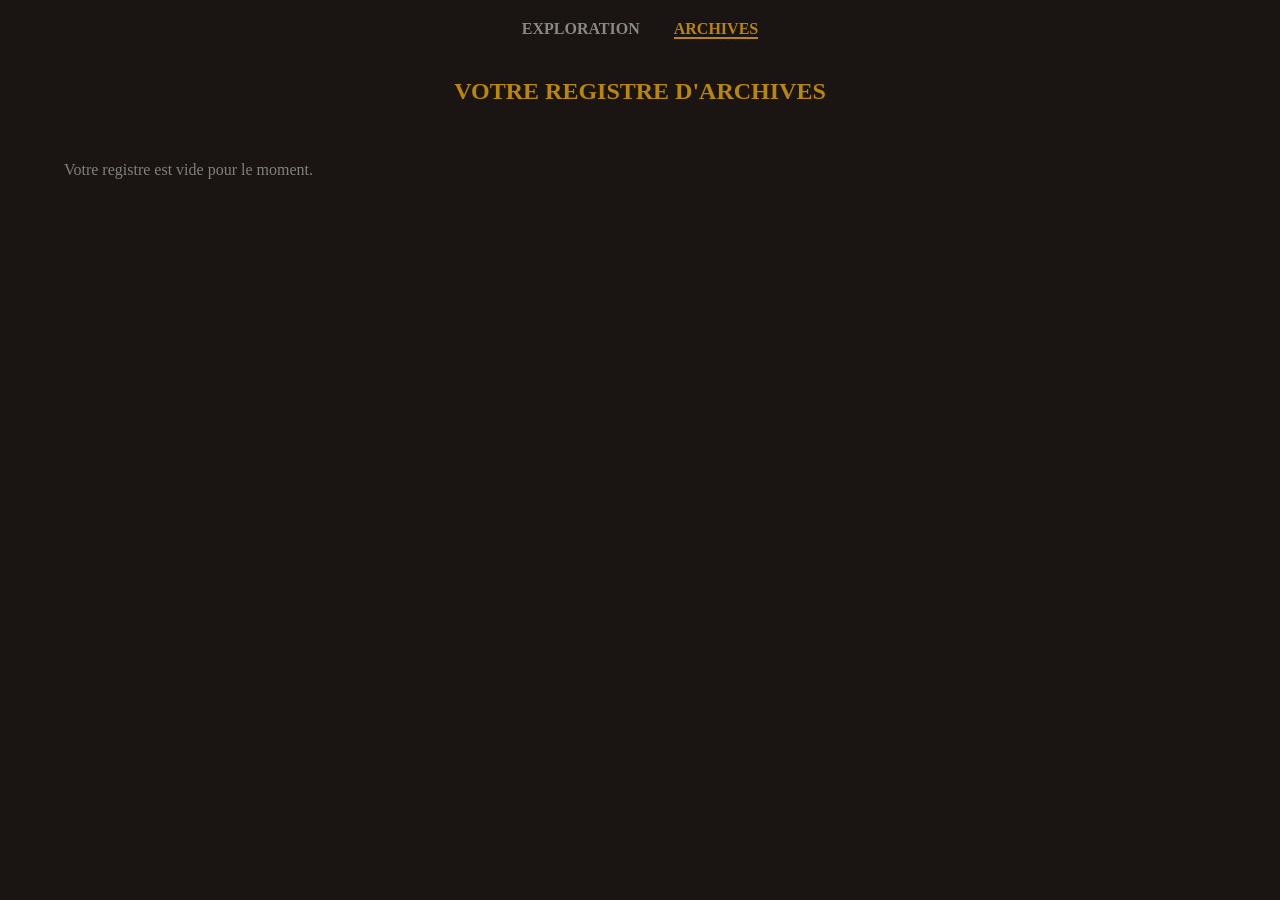
==== collection.html @ 00c65c1b "Add files via upload" ====
<!DOCTYPE html>
<html lang="fr">
<head>
    <meta charset="UTF-8">
    <title>Mes Archives Gallica</title>
    <link rel="stylesheet" href="style.css">
</head>
<body>
    <nav>
        <a href="index.html">Exploration</a>
        <a href="collection.html" class="active">Archives</a>
    </nav>

    <h2 style="color:var(--gold);">VOTRE REGISTRE D'ARCHIVES</h2>
    <div class="grid" id="collectionGrid"></div>

    <script src="script.js"></script>
    <script>window.onload = renderCollection;</script>
</body>
</html>
---- style.css ----
:root {
    --bg: #1a1412;
    --paper: #fdf6e3;
    --gold: #b8860b;
    --ink: #586e75;
}

body {
    background: var(--bg);
    color: white;
    font-family: 'Times New Roman', serif;
    display: flex;
    flex-direction: column;
    align-items: center;
    margin: 0;
    min-height: 100vh;
}

nav { margin: 20px; }
nav a { color: #888; text-decoration: none; margin: 0 15px; font-weight: bold; text-transform: uppercase; }
nav a.active { color: var(--gold); border-bottom: 2px solid var(--gold); }

.pack {
    width: 250px; height: 350px;
    background: linear-gradient(135deg, #3d2b1f, #1a110a);
    border: 4px double var(--gold);
    border-radius: 10px;
    display: flex;
    flex-direction: column;
    align-items: center;
    justify-content: center;
    cursor: pointer;
    box-shadow: 0 10px 30px rgba(0,0,0,0.5);
    transition: 0.3s;
}

.pack:hover { transform: scale(1.02); }
.shake { animation: shake 0.5s infinite; }
@keyframes shake { 0% {transform:rotate(0)} 25% {transform:rotate(-2deg)} 75% {transform:rotate(2deg)} }

.overlay {
    position: fixed; inset: 0; background: rgba(0,0,0,0.85);
    display: flex; justify-content: center; align-items: center; z-index: 100;
}

.card {
    background: var(--paper); color: var(--ink);
    width: 300px; padding: 20px; border-radius: 8px;
    text-align: center; border: 5px solid var(--gold);
}

.card img { max-width: 100%; height: 220px; object-fit: contain; margin: 10px 0; border: 1px solid #ccc; }

.grid {
    display: grid; grid-template-columns: repeat(auto-fill, minmax(150px, 1fr));
    gap: 15px; width: 90%; padding: 20px;
}

.mini-card {
    background: var(--paper); color: var(--ink);
    padding: 10px; border-radius: 5px; text-align: center;
}

.mini-card img { width: 100%; height: 120px; object-fit: cover; }
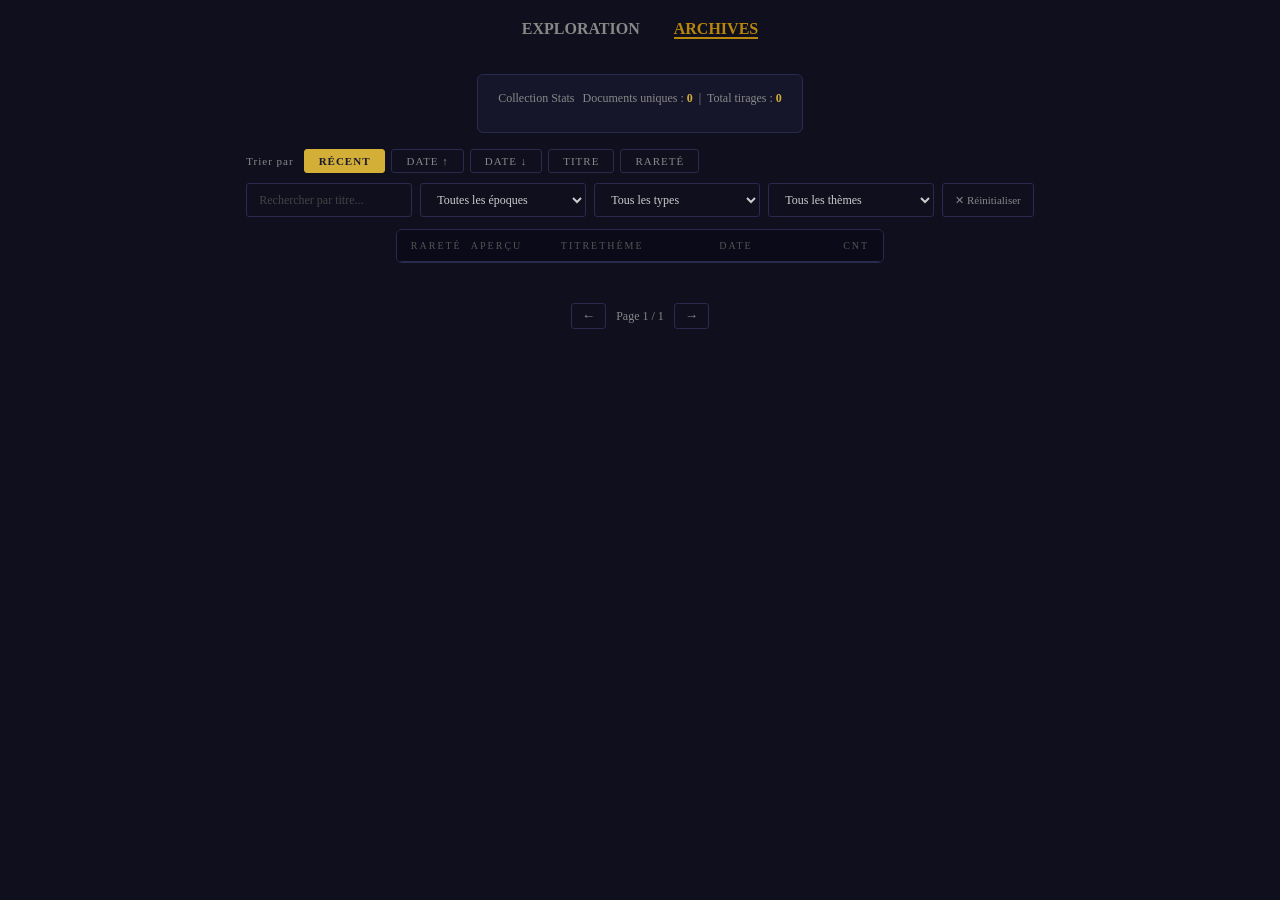
==== commit fbde52d7: "Update collection.html" ====
--- a/collection.html
+++ b/collection.html
@@ -1,20 +1,566 @@
 <!DOCTYPE html>
 <html lang="fr">
 <head>
-    <meta charset="UTF-8">
-    <title>Mes Archives Gallica</title>
-    <link rel="stylesheet" href="style.css">
+  <meta charset="UTF-8">
+  <title>Mes Archives Gallica</title>
+  <link rel="stylesheet" href="style.css">
+  <style>
+    * { box-sizing: border-box; }
+
+    body {
+      background: #0f0f1e;
+      color: #ccc;
+      font-family: Georgia, serif;
+      margin: 0;
+    }
+
+    /* ---- STATS ---- */
+    .stats-block {
+      background: #16162a;
+      border: 1px solid #2a2a4e;
+      border-radius: 6px;
+      margin: 16px 20px;
+      padding: 16px 20px;
+    }
+
+    .stats-title {
+      font-size: 16px;
+      font-weight: bold;
+      color: #fff;
+      margin-bottom: 10px;
+      display: flex;
+      justify-content: space-between;
+      flex-wrap: wrap;
+      gap: 8px;
+    }
+
+    .stats-title span {
+      font-size: 12px;
+      color: #888;
+      font-weight: normal;
+    }
+
+    .stats-title span b { color: #d4af37; }
+
+    .rarity-bars {
+      display: flex;
+      gap: 8px;
+      flex-wrap: wrap;
+    }
+
+    .rarity-bar {
+      flex: 1;
+      min-width: 90px;
+      background: #0f0f1e;
+      border: 1px solid #2a2a4e;
+      border-radius: 4px;
+      padding: 8px 10px;
+    }
+
+    .rarity-bar .rb-label {
+      font-size: 10px;
+      font-weight: bold;
+      letter-spacing: 1px;
+      margin-bottom: 4px;
+    }
+
+    .rarity-bar .rb-count {
+      font-size: 11px;
+      color: #888;
+      margin-bottom: 4px;
+    }
+
+    .rarity-bar .rb-bar {
+      height: 3px;
+      background: #2a2a4e;
+      border-radius: 2px;
+      overflow: hidden;
+    }
+
+    .rarity-bar .rb-fill {
+      height: 100%;
+      border-radius: 2px;
+      transition: width .5s ease;
+    }
+
+    /* ---- FILTRES ---- */
+    .controls {
+      margin: 0 20px 12px;
+      display: flex;
+      flex-direction: column;
+      gap: 10px;
+    }
+
+    .sort-buttons {
+      display: flex;
+      gap: 6px;
+      flex-wrap: wrap;
+      align-items: center;
+    }
+
+    .sort-label {
+      font-size: 11px;
+      color: #888;
+      letter-spacing: 1px;
+      margin-right: 4px;
+    }
+
+    .sort-btn {
+      padding: 5px 14px;
+      border: 1px solid #2a2a4e;
+      background: transparent;
+      color: #888;
+      border-radius: 3px;
+      font-family: Georgia, serif;
+      font-size: 11px;
+      letter-spacing: 1px;
+      cursor: pointer;
+      transition: all .15s;
+    }
+
+    .sort-btn:hover { color: #d4af37; border-color: #d4af37; }
+    .sort-btn.active { background: #d4af37; color: #1a1a2e; border-color: #d4af37; font-weight: bold; }
+
+    .search-row {
+      display: flex;
+      gap: 8px;
+      flex-wrap: wrap;
+    }
+
+    .search-row input,
+    .search-row select {
+      background: #0f0f1e;
+      border: 1px solid #2a2a4e;
+      color: #ccc;
+      padding: 8px 12px;
+      border-radius: 3px;
+      font-family: Georgia, serif;
+      font-size: 12px;
+      flex: 1;
+      min-width: 160px;
+    }
+
+    .search-row input:focus,
+    .search-row select:focus {
+      outline: none;
+      border-color: #d4af3766;
+    }
+
+    .search-row input::placeholder { color: #444; }
+
+    .filter-only {
+      padding: 5px 12px;
+      border: 1px solid #2a2a4e;
+      background: transparent;
+      color: #888;
+      border-radius: 3px;
+      font-family: Georgia, serif;
+      font-size: 11px;
+      cursor: pointer;
+      white-space: nowrap;
+    }
+    .filter-only.active { background: #d4af3722; color: #d4af37; border-color: #d4af37; }
+    .filter-only:hover { border-color: #d4af37; color: #d4af37; }
+
+    /* ---- TABLEAU ---- */
+    .table-wrap {
+      margin: 0 20px 40px;
+      border: 1px solid #2a2a4e;
+      border-radius: 6px;
+      overflow: hidden;
+    }
+
+    .table-head {
+      display: grid;
+      grid-template-columns: 60px 90px 1fr 120px 100px 50px;
+      background: #0a0a18;
+      padding: 10px 14px;
+      font-size: 10px;
+      letter-spacing: 2px;
+      color: #555;
+      border-bottom: 1px solid #2a2a4e;
+    }
+
+    .table-row {
+      display: grid;
+      grid-template-columns: 60px 90px 1fr 120px 100px 50px;
+      padding: 10px 14px;
+      border-bottom: 1px solid #1a1a2e;
+      align-items: center;
+      cursor: pointer;
+      transition: background .12s;
+    }
+
+    .table-row:last-child { border-bottom: none; }
+    .table-row:hover { background: #1a1a2e; }
+
+    /* Rareté */
+    .badge-rarity {
+      font-size: 11px;
+      font-weight: bold;
+      letter-spacing: 1px;
+    }
+
+    /* Vignette */
+    .thumb-wrap {
+      display: flex;
+      align-items: center;
+      gap: 8px;
+    }
+
+    .thumb-wrap img {
+      width: 50px;
+      height: 64px;
+      object-fit: cover;
+      border-radius: 2px;
+      border: 1px solid #2a2a4e;
+      background: #111;
+      flex-shrink: 0;
+    }
+
+    /* Titre + badges */
+    .title-cell { padding-right: 12px; }
+
+    .doc-title {
+      font-size: 13px;
+      color: #ddd;
+      margin-bottom: 5px;
+      white-space: nowrap;
+      overflow: hidden;
+      text-overflow: ellipsis;
+      max-width: 100%;
+    }
+
+    .doc-badges {
+      display: flex;
+      gap: 4px;
+      flex-wrap: wrap;
+    }
+
+    .badge {
+      font-size: 9px;
+      padding: 2px 7px;
+      border-radius: 10px;
+      background: #1e1e3a;
+      color: #888;
+      border: 1px solid #2a2a4e;
+      white-space: nowrap;
+    }
+
+    .badge-theme { color: #7a9fd4; border-color: #2a4a7a; }
+    .badge-type  { color: #9d7a2a; border-color: #4a3a1a; }
+
+    /* Date */
+    .date-cell { font-size: 12px; color: #888; }
+
+    /* ARK */
+    .ark-cell { font-size: 9px; color: #444; font-family: monospace; }
+
+    /* Compteur */
+    .cnt-cell { font-size: 11px; color: #555; text-align: right; }
+
+    /* Vide */
+    .empty-state {
+      padding: 60px 20px;
+      text-align: center;
+      color: #555;
+    }
+    .empty-state a { color: #d4af37; text-decoration: none; }
+
+    /* Pagination */
+    .pagination {
+      display: flex;
+      align-items: center;
+      gap: 10px;
+      justify-content: flex-end;
+      padding: 0 20px 16px;
+      font-size: 12px;
+      color: #888;
+    }
+
+    .pagination button {
+      background: transparent;
+      border: 1px solid #2a2a4e;
+      color: #888;
+      padding: 4px 10px;
+      border-radius: 3px;
+      cursor: pointer;
+      font-family: Georgia, serif;
+    }
+
+    .pagination button:hover:not(:disabled) { border-color: #d4af37; color: #d4af37; }
+    .pagination button:disabled { opacity: .3; cursor: default; }
+  </style>
 </head>
 <body>
-    <nav>
-        <a href="index.html">Exploration</a>
-        <a href="collection.html" class="active">Archives</a>
-    </nav>
-
-    <h2 style="color:var(--gold);">VOTRE REGISTRE D'ARCHIVES</h2>
-    <div class="grid" id="collectionGrid"></div>
-
-    <script src="script.js"></script>
-    <script>window.onload = renderCollection;</script>
+  <nav>
+    <a href="index.html">Exploration</a>
+    <a href="collection.html" class="active">Archives</a>
+  </nav>
+
+  <!-- STATS -->
+  <div class="stats-block">
+    <div class="stats-title">
+      <span>Collection Stats</span>
+      <span>Documents uniques : <b id="statUnique">0</b> &nbsp;|&nbsp; Total tirages : <b id="statTotal">0</b></span>
+    </div>
+    <div class="rarity-bars" id="rarityBars"></div>
+  </div>
+
+  <!-- CONTRÔLES -->
+  <div class="controls">
+    <div class="sort-buttons">
+      <span class="sort-label">Trier par</span>
+      <button class="sort-btn active" data-sort="recent">RÉCENT</button>
+      <button class="sort-btn" data-sort="date_asc">DATE ↑</button>
+      <button class="sort-btn" data-sort="date_desc">DATE ↓</button>
+      <button class="sort-btn" data-sort="title">TITRE</button>
+      <button class="sort-btn" data-sort="rarity">RARETÉ</button>
+    </div>
+    <div class="search-row">
+      <input type="text" id="searchTitle" placeholder="Rechercher par titre...">
+      <select id="filterEpoque">
+        <option value="">Toutes les époques</option>
+        <option value="medieval">Moyen Âge (avant 1500)</option>
+        <option value="renaissance">Renaissance (1500–1600)</option>
+        <option value="xviie">XVIIe siècle</option>
+        <option value="xviiie">XVIIIe siècle</option>
+        <option value="xixe">XIXe siècle</option>
+        <option value="xxe">XXe siècle</option>
+        <option value="unknown">Date inconnue</option>
+      </select>
+      <select id="filterType">
+        <option value="">Tous les types</option>
+        <option value="image">🖼️ Images</option>
+        <option value="fascicule">📰 Presse</option>
+        <option value="manuscrit">📜 Manuscrits</option>
+        <option value="carte">🗺️ Cartes</option>
+        <option value="affiche">🎨 Affiches</option>
+      </select>
+      <select id="filterTheme">
+        <option value="">Tous les thèmes</option>
+      </select>
+      <button class="filter-only" id="btnReset">✕ Réinitialiser</button>
+    </div>
+  </div>
+
+  <!-- TABLEAU -->
+  <div class="table-wrap">
+    <div class="table-head">
+      <div>RARETÉ</div>
+      <div>APERÇU</div>
+      <div>TITRE</div>
+      <div>THÈME</div>
+      <div>DATE</div>
+      <div style="text-align:right">CNT</div>
+    </div>
+    <div id="collectionList"></div>
+  </div>
+
+  <!-- PAGINATION -->
+  <div class="pagination">
+    <button id="btnPrev">←</button>
+    <span id="pageInfo">Page 1 / 1</span>
+    <button id="btnNext">→</button>
+  </div>
+
+  <script src="script.js"></script>
+  <script>
+    const STORAGE_KEY = "gallica_collection_v1";
+    const PAGE_SIZE = 20;
+
+    let currentPage = 1;
+    let currentSort = "recent";
+
+    const RARITIES = [
+      { label: "LÉGENDAIRE", short: "LR", color: "#c8a200" },
+      { label: "ÉPIQUE",     short: "UR", color: "#9932cc" },
+      { label: "RARE",       short: "SR", color: "#2768c4" },
+      { label: "PEU COMMUN", short: "R",  color: "#2a9d4e" },
+      { label: "COMMUN",     short: "C",  color: "#888888" },
+    ];
+
+    const TYPE_LABELS = {
+      photo: "📷 Photo", journal: "📰 Journal", fascicule: "📰 Presse",
+      carte: "🗺️ Carte", affiche: "🖼️ Affiche", dessin: "✏️ Dessin",
+      manuscrit: "📜 Manuscrit", revue: "📖 Revue", image: "🖼️ Image",
+      "image fixe": "🖼️ Image", document: "📄 Document", estampe: "🎨 Estampe",
+    };
+
+    function getEpoque(year) {
+      if (!year) return "unknown";
+      const y = parseInt(year);
+      if (y < 1500) return "medieval";
+      if (y < 1600) return "renaissance";
+      if (y < 1700) return "xviie";
+      if (y < 1800) return "xviiie";
+      if (y < 1900) return "xixe";
+      return "xxe";
+    }
+
+    function getTypeCategory(docType) {
+      if (!docType) return "image";
+      const t = docType.toLowerCase();
+      if (t.includes("manuscrit")) return "manuscrit";
+      if (t.includes("carte")) return "carte";
+      if (t.includes("fascicule") || t.includes("journal") || t.includes("revue")) return "fascicule";
+      if (t.includes("affiche") || t.includes("estampe") || t.includes("dessin")) return "affiche";
+      return "image";
+    }
+
+    function rarityFromLabel(label) {
+      return RARITIES.find(r => r.label === label) || RARITIES[4];
+    }
+
+    function renderStats(coll) {
+      document.getElementById('statUnique').textContent = coll.length;
+      document.getElementById('statTotal').textContent  = coll.length;
+
+      const counts = {};
+      RARITIES.forEach(r => counts[r.label] = 0);
+      coll.forEach(c => { if (c.rarity) counts[c.rarity] = (counts[c.rarity] || 0) + 1; });
+
+      document.getElementById('rarityBars').innerHTML = RARITIES.map(r => {
+        const n = counts[r.label] || 0;
+        const pct = coll.length ? Math.round(n / coll.length * 100) : 0;
+        return `
+          <div class="rarity-bar">
+            <div class="rb-label" style="color:${r.color}">${r.short}</div>
+            <div class="rb-count">${n} / ${coll.length}</div>
+            <div class="rb-bar"><div class="rb-fill" style="width:${pct}%;background:${r.color}"></div></div>
+          </div>`;
+      }).join('');
+    }
+
+    function renderCollection() {
+      const coll = JSON.parse(localStorage.getItem(STORAGE_KEY)) || [];
+
+      // Remplir thèmes
+      const themes = [...new Set(coll.map(c => c.theme).filter(Boolean))].sort();
+      const themeSelect = document.getElementById('filterTheme');
+      const prevTheme = themeSelect.value;
+      themeSelect.innerHTML = '<option value="">Tous les thèmes</option>' +
+        themes.map(t => `<option value="${t}"${t===prevTheme?' selected':''}>${t}</option>`).join('');
+
+      renderStats(coll);
+
+      // Filtres
+      const search = document.getElementById('searchTitle').value.toLowerCase();
+      const epoque = document.getElementById('filterEpoque').value;
+      const type   = document.getElementById('filterType').value;
+      const theme  = document.getElementById('filterTheme').value;
+
+      let filtered = coll.filter(card => {
+        const title = (card.title || card.name || '').toLowerCase();
+        if (search && !title.includes(search)) return false;
+        if (epoque && getEpoque(card.year) !== epoque) return false;
+        if (type   && getTypeCategory(card.docType) !== type) return false;
+        if (theme  && card.theme !== theme) return false;
+        return true;
+      });
+
+      // Tri
+      const rarityOrder = { "LÉGENDAIRE":0,"ÉPIQUE":1,"RARE":2,"PEU COMMUN":3,"COMMUN":4 };
+      filtered.sort((a, b) => {
+        if (currentSort === "date_asc")  return (parseInt(a.year)||9999) - (parseInt(b.year)||9999);
+        if (currentSort === "date_desc") return (parseInt(b.year)||0)    - (parseInt(a.year)||0);
+        if (currentSort === "title")     return (a.title||a.name||'').localeCompare(b.title||b.name||'','fr');
+        if (currentSort === "rarity")    return (rarityOrder[a.rarity]||4) - (rarityOrder[b.rarity]||4);
+        return 0; // recent = ordre naturel
+      });
+
+      // Pagination
+      const totalPages = Math.max(1, Math.ceil(filtered.length / PAGE_SIZE));
+      if (currentPage > totalPages) currentPage = totalPages;
+      const start = (currentPage - 1) * PAGE_SIZE;
+      const page  = filtered.slice(start, start + PAGE_SIZE);
+
+      document.getElementById('pageInfo').textContent = `Page ${currentPage} / ${totalPages}`;
+      document.getElementById('btnPrev').disabled = currentPage <= 1;
+      document.getElementById('btnNext').disabled = currentPage >= totalPages;
+
+      const list = document.getElementById('collectionList');
+
+      if (coll.length === 0) {
+        list.innerHTML = `<div class="empty-state">
+          <p style="font-size:36px">📜</p>
+          <p>Votre collection est vide.</p>
+          <p><a href="index.html">Commencer l'exploration →</a></p>
+        </div>`;
+        return;
+      }
+
+      if (filtered.length === 0) {
+        list.innerHTML = `<div class="empty-state"><p>Aucun document ne correspond à ces filtres.</p></div>`;
+        return;
+      }
+
+      list.innerHTML = page.map(card => {
+        const img      = card.img || card.imgUrl || '';
+        const url      = card.url || card.itemUrl || '#';
+        const title    = card.title || card.name || 'Document';
+        const year     = card.year || '—';
+        const typeStr  = TYPE_LABELS[card.docType] || "📄 Document";
+        const rarity   = rarityFromLabel(card.rarity);
+        const arkShort = card.arkId ? `#${card.arkId.substring(0,10)}` : '';
+        const theme    = card.theme || '';
+
+        return `
+          <div class="table-row" onclick="window.open('${url}','_blank')" title="Voir sur Gallica">
+            <div class="badge-rarity" style="color:${rarity.color}">${rarity.short}</div>
+            <div class="thumb-wrap">
+              <img src="${img}" onerror="this.onerror=null;this.style.opacity='.3';" alt="${title}">
+            </div>
+            <div class="title-cell">
+              <div class="doc-title">${title}</div>
+              <div class="doc-badges">
+                <span class="badge badge-type">${typeStr}</span>
+                <span class="badge" style="font-size:9px;color:#444">${arkShort}</span>
+              </div>
+            </div>
+            <div class="date-cell">
+              ${theme ? `<span class="badge badge-theme">${theme}</span>` : '—'}
+            </div>
+            <div class="date-cell">${year}</div>
+            <div class="cnt-cell">x1</div>
+          </div>`;
+      }).join('');
+    }
+
+    // ---- EVENTS ----
+    document.querySelectorAll('.sort-btn').forEach(btn => {
+      btn.addEventListener('click', () => {
+        document.querySelectorAll('.sort-btn').forEach(b => b.classList.remove('active'));
+        btn.classList.add('active');
+        currentSort = btn.dataset.sort;
+        currentPage = 1;
+        renderCollection();
+      });
+    });
+
+    ['searchTitle','filterEpoque','filterType','filterTheme'].forEach(id => {
+      document.getElementById(id).addEventListener('input', () => {
+        currentPage = 1;
+        renderCollection();
+      });
+    });
+
+    document.getElementById('btnReset').addEventListener('click', () => {
+      document.getElementById('searchTitle').value  = '';
+      document.getElementById('filterEpoque').value = '';
+      document.getElementById('filterType').value   = '';
+      document.getElementById('filterTheme').value  = '';
+      currentSort = 'recent';
+      currentPage = 1;
+      document.querySelectorAll('.sort-btn').forEach(b => b.classList.remove('active'));
+      document.querySelector('[data-sort="recent"]').classList.add('active');
+      renderCollection();
+    });
+
+    document.getElementById('btnPrev').addEventListener('click', () => { currentPage--; renderCollection(); });
+    document.getElementById('btnNext').addEventListener('click', () => { currentPage++; renderCollection(); });
+
+    renderCollection();
+  </script>
 </body>
-</html>+</html>
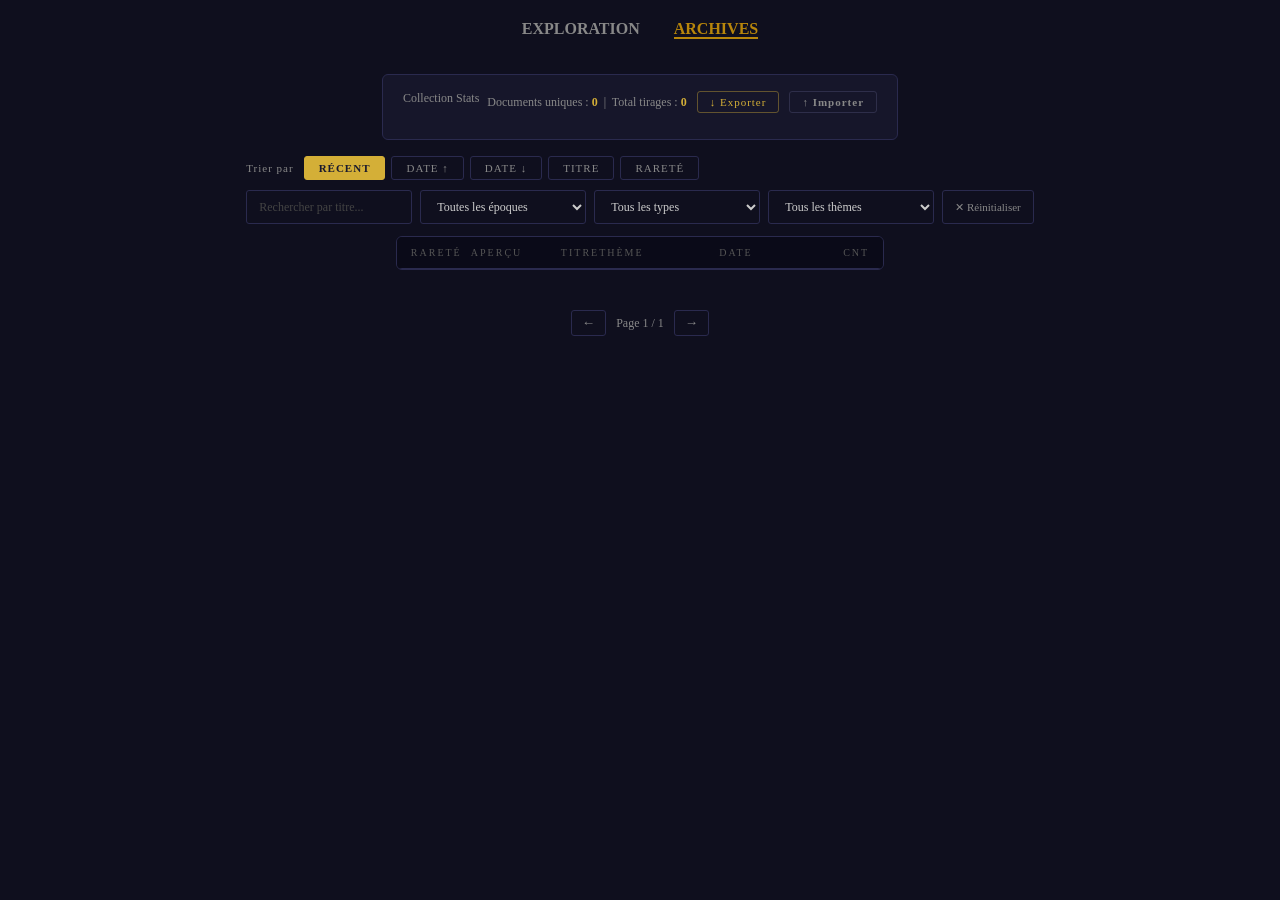
==== commit 9afacce7: "Update collection.html" ====
--- a/collection.html
+++ b/collection.html
@@ -302,7 +302,22 @@
   <div class="stats-block">
     <div class="stats-title">
       <span>Collection Stats</span>
-      <span>Documents uniques : <b id="statUnique">0</b> &nbsp;|&nbsp; Total tirages : <b id="statTotal">0</b></span>
+      <div style="display:flex;align-items:center;gap:10px;flex-wrap:wrap;">
+        <span>Documents uniques : <b id="statUnique">0</b> &nbsp;|&nbsp; Total tirages : <b id="statTotal">0</b></span>
+        <button onclick="exportCollection()" style="
+          padding:4px 12px;background:transparent;
+          border:1px solid #d4af3766;color:#d4af37;
+          border-radius:3px;font-family:Georgia;font-size:11px;
+          cursor:pointer;letter-spacing:1px;">↓ Exporter</button>
+        <label style="
+          padding:4px 12px;background:transparent;
+          border:1px solid #44446688;color:#888;
+          border-radius:3px;font-family:Georgia;font-size:11px;
+          cursor:pointer;letter-spacing:1px;">↑ Importer
+          <input type="file" id="importFile" accept=".json"
+                 style="display:none" onchange="importCollection(event)">
+        </label>
+      </div>
     </div>
     <div class="rarity-bars" id="rarityBars"></div>
   </div>
@@ -560,6 +575,60 @@
     document.getElementById('btnPrev').addEventListener('click', () => { currentPage--; renderCollection(); });
     document.getElementById('btnNext').addEventListener('click', () => { currentPage++; renderCollection(); });
 
+    // ---- EXPORT ----
+    function exportCollection() {
+      const coll = JSON.parse(localStorage.getItem(STORAGE_KEY)) || [];
+      if (coll.length === 0) { alert("Votre collection est vide !"); return; }
+      const json = JSON.stringify(coll, null, 2);
+      const blob = new Blob([json], { type: "application/json" });
+      const url  = URL.createObjectURL(blob);
+      const a    = document.createElement('a');
+      a.href     = url;
+      a.download = `gallicagacha_collection_${new Date().toISOString().slice(0,10)}.json`;
+      a.click();
+      URL.revokeObjectURL(url);
+    }
+    window.exportCollection = exportCollection;
+
+    // ---- IMPORT ----
+    function importCollection(event) {
+      const file = event.target.files[0];
+      if (!file) return;
+      const reader = new FileReader();
+      reader.onload = (e) => {
+        try {
+          const imported = JSON.parse(e.target.result);
+          if (!Array.isArray(imported)) throw new Error("Format invalide");
+
+          const existing = JSON.parse(localStorage.getItem(STORAGE_KEY)) || [];
+
+          // Fusionner sans doublons (par arkId + page)
+          const existingKeys = new Set(existing.map(c => `${c.arkId}_${c.page}`));
+          const newCards = imported.filter(c => !existingKeys.has(`${c.arkId}_${c.page}`));
+          const merged = [...newCards, ...existing].slice(0, 500);
+
+          localStorage.setItem(STORAGE_KEY, JSON.stringify(merged));
+          renderCollection();
+
+          // Confirmation
+          const msg = document.createElement('div');
+          msg.style.cssText = `position:fixed;bottom:28px;left:50%;transform:translateX(-50%);
+            background:#2a9d4e;color:#fff;padding:11px 22px;border-radius:4px;
+            font-family:Georgia;font-size:13px;z-index:9999;`;
+          msg.textContent = `✦ ${newCards.length} nouvelle${newCards.length>1?'s':''} carte${newCards.length>1?'s':''} importée${newCards.length>1?'s':''} !`;
+          document.body.appendChild(msg);
+          setTimeout(() => msg.remove(), 3000);
+
+        } catch(err) {
+          alert("Fichier invalide. Assurez-vous d'importer un fichier .json exporté depuis GallicaGacha.");
+        }
+        // Réinitialiser l'input pour permettre un re-import du même fichier
+        event.target.value = '';
+      };
+      reader.readAsText(file);
+    }
+    window.importCollection = importCollection;
+
     renderCollection();
   </script>
 </body>
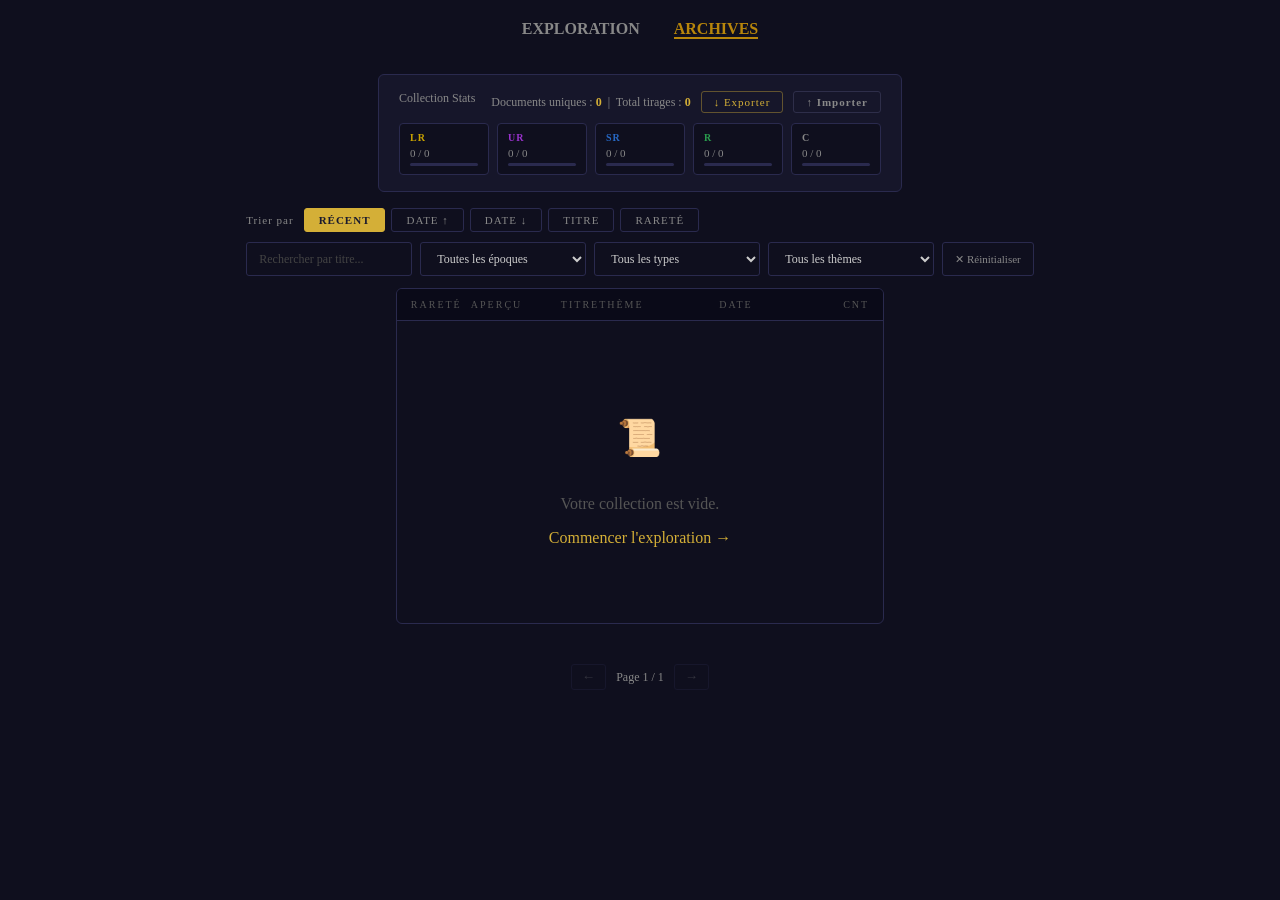
==== commit 4333a413: "Update collection.html" ====
--- a/collection.html
+++ b/collection.html
@@ -381,7 +381,7 @@
 
   <script src="script.js"></script>
   <script>
-    const STORAGE_KEY = "gallica_collection_v1";
+    // STORAGE_KEY est défini dans script.js — ne pas redéclarer ici
     const PAGE_SIZE = 20;
 
     let currentPage = 1;
